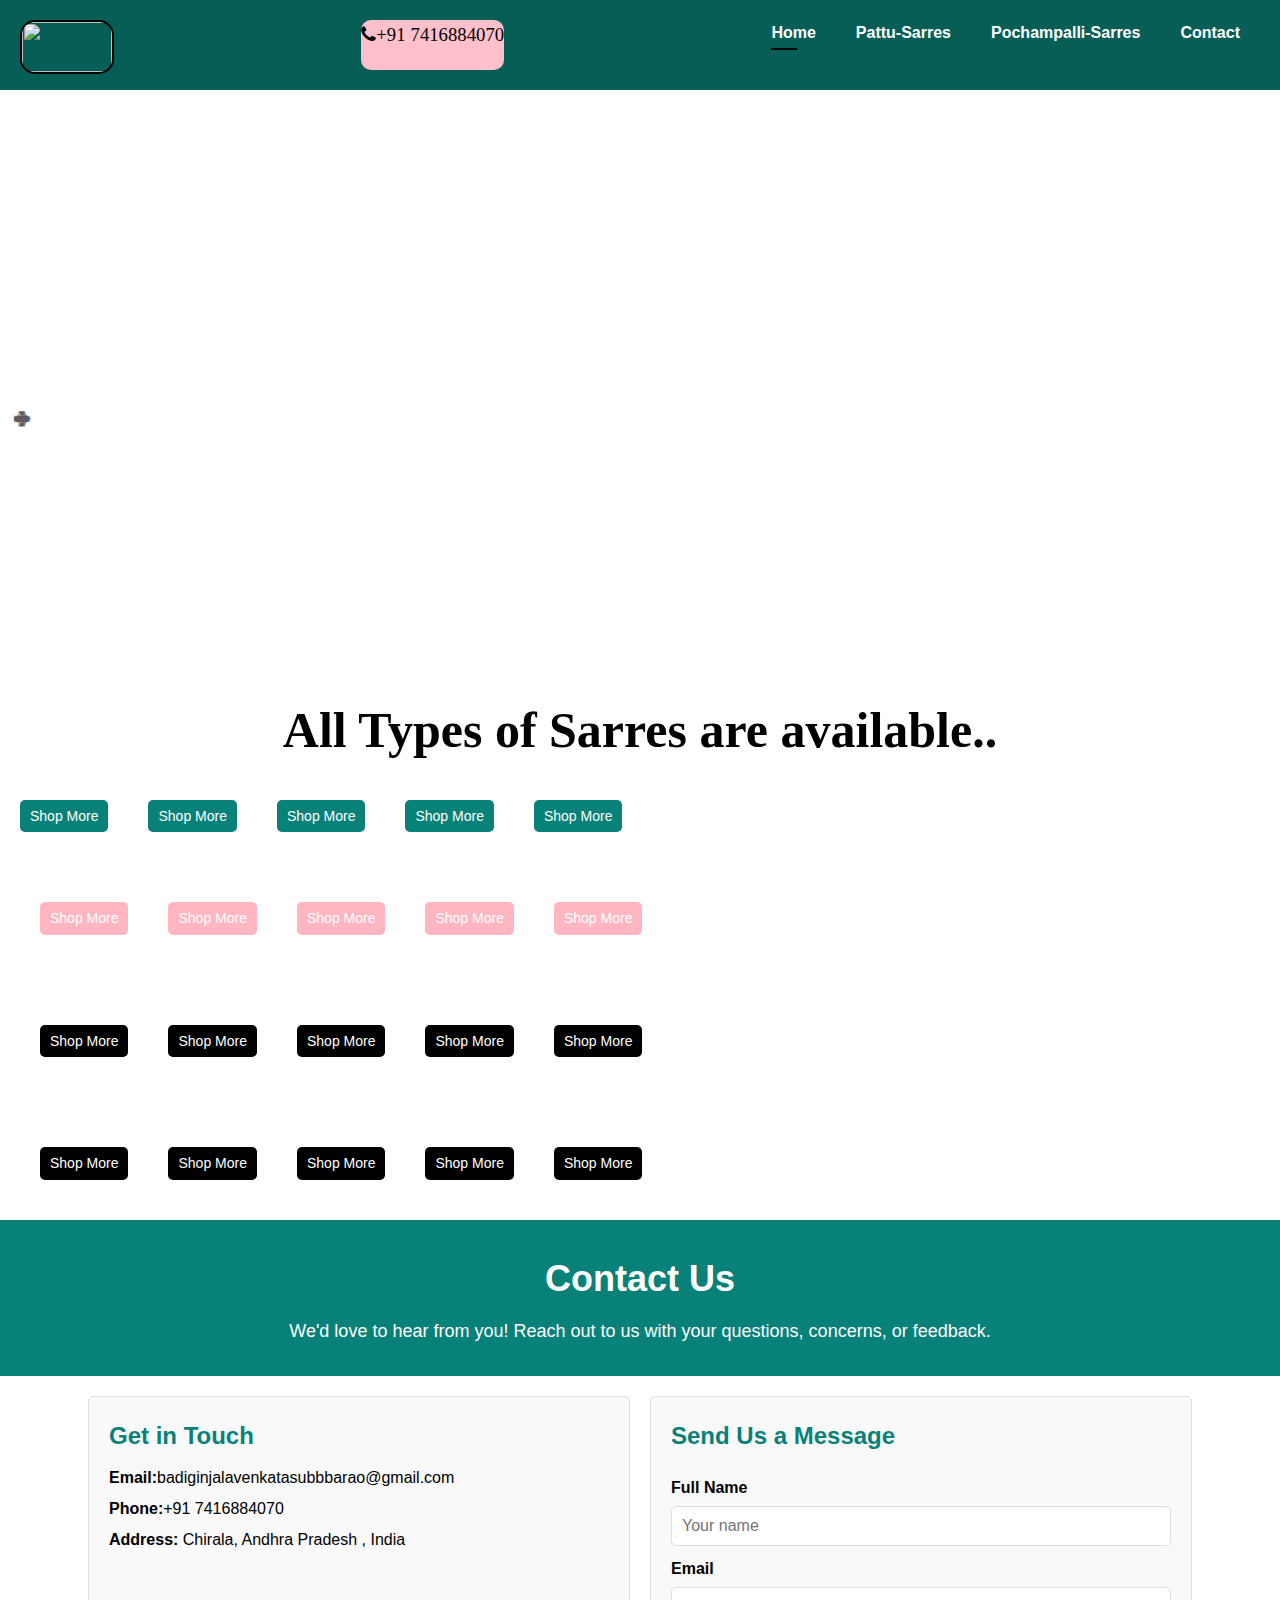
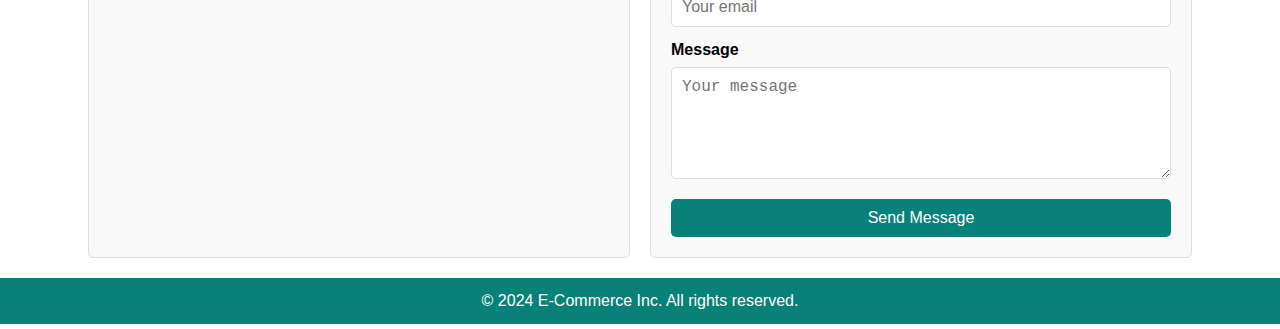
==== index.html @ 5fdb4734 "Add files via upload" ====
<!DOCTYPE html>
<html lang="en">
<head>
    <meta charset="UTF-8">
    <meta name="viewport" content="width=device-width, initial-scale=1.0">
    <link rel="stylesheet" href="https://cdnjs.cloudflare.com/ajax/libs/font-awesome/4.7.0/css/font-awesome.min.css">
    <link rel="stylesheet" href="app.css">
    <title>Naga Raju Sarres</title>
</head>
<body>
    <section id="header">
        <a href="/"> <img src="Img/logo1.webp" alt=""></a>
        <h3 style="margin: 20px; color: black; font-weight: 1000px; border-radius: 10px; background-color:pink;"><i class="fa fa-phone">+91 7416884070</i> </h3>
        <div>
          <ul id="navbar">
             <li><a class="active"  href="index.html">Home</a></li>
             <li><a href="pattu-sarees.html" >Pattu-Sarres</a></li>
             <!-- <li><a href="kupatam-sarees.html">Kupatam-Sarres</a></li> -->
             <li><a href="pochampali-sarees.html" >Pochampalli-Sarres</a></li>
             <li><a href="contact.html">Contact</a></li>
          </ul>
        </div>
     </section>

    <div class="header-slider">
        <a href="#" class="control_prev">&#129144</a>
        <a href="#" class="control_next">&#129146</a>
        <ul>
            <img src="Img/sarre1.jpg" alt="" class="header-img">
            <img src="Img/sarre3.jpg" alt="" class="header-img">
            <img src="Img/sarre4.jpg" alt="" class="header-img">
            <img src="Img/sarre5.jpg" alt="" class="header-img">
            <img src="Img/sarre2.jpg" alt="" class="header-img">
        </ul>
    </div>

  <h2 style="text-align: center; color: black; font-size: 50px; font-family: cursive;">All Types of Sarres are available..
  </h2>

<div id="im">
    <div class="box-row header-box">
    <div class="box-col">
        <h1></h1>
        <img src="Img/sarre6.jpg" alt="">
        <a href="pattu-sarees.html">Shop More</a>
    </div>
    </div>
    <div class="box-row header-box">
        <div class="box-col">
            <h1></h1>
            <img src="Img/sarre7.jpg" alt="">
            <a href="pattu-sarees.html">Shop More</a>
        </div>
    </div>

        <div class="box-row header-box">
    <div class="box-col">
        <h1></h1>
        <img src="Img/sarre8.jpg" alt="">
        <a href="pattu-sarees.html">Shop More</a>
    </div>
        </div>
    <div class="box-row header-box">
        <div class="box-col">
            <h1></h1>
            <img src="Img/sarre9.jpg" alt="">
            <a href="pochampali-sarees.html">Shop More</a>
        </div>
    </div>
    <div class="box-row header-box">
            <div class="box-col">
                <h1></h1>
                <img src="Img/sarre10.jpg" alt="">
                <a href="pochampali-sarees.html">Shop More</a>
            </div>
    </div>
</div>

<div class="min2">

<div class="box-row1 header-box1">
    <div class="box-col1">
        <h1></h1>
        <img src="Img/sarre12.jpg" alt="">
        <a href="/">Shop More</a>
    </div>
</div>

<div class="box-row1 header-box1">
    <div class="box-col1">
        <h1></h1>
        <img src="Img/sarre13.jpg" alt="">
        <a href="/">Shop More</a>
    </div>
</div>

<div class="box-row1 header-box1">
    <div class="box-col1">
        <h1></h1>
        <img src="Img/sarre14.jpg" alt="">
        <a href="/">Shop More</a>
    </div>
</div>

<div class="box-row1 header-box1">
    <div class="box-col1">
        <h1></h1>
        <img src="Img/sarre15.jpg" alt="">
        <a href="/">Shop More</a>
    </div>
</div>

<div class="box-row1 header-box1">
    <div class="box-col1">
        <h1></h1>
        <img src="Img/sarre16.jpg" alt="">
        <a href="/">Shop More</a>
    </div>
</div>

</div>



<div class="part3">

    <div class="box-row2 header-box2">
        <div class="box-col2">
            <h1></h1>
            <img src="Img/sarre19.jpg" alt="">
            <a href="/">Shop More</a>
        </div>
    </div>
    <div class="box-row2 header-box2">
        <div class="box-col2">
            <h1></h1>
            <img src="Img/sarre20.jpg" alt="">
            <a href="/">Shop More</a>
        </div>
    </div>
    <div class="box-row2 header-box2">
        <div class="box-col2">
            <h1></h1>
            <img src="Img/sarre21.jpg" alt="">
            <a href="/">Shop More</a>
        </div>
    </div>
    <div class="box-row2 header-box2">
        <div class="box-col2">
            <h1></h1>
            <img src="Img/sarre22.jpg" alt="">
            <a href="/">Shop More</a>
        </div>
    </div>
    <div class="box-row2 header-box2">
        <div class="box-col2">
            <h1></h1>
            <img src="Img/sarre23.jpg" alt="">
            <a href="/">Shop More</a>
        </div>
    </div>

</div>


<div class="part3">

    <div class="box-row2 header-box2">
        <div class="box-col2">
            <h1></h1>
            <img src="Img/sarre24.jpg" alt="">
            <a href="/">Shop More</a>
        </div>
    </div>
    <div class="box-row2 header-box2">
        <div class="box-col2">
            <h1></h1>
            <img src="Img/sarre25.jpg" alt="">
            <a href="/">Shop More</a>
        </div>
    </div>
    <div class="box-row2 header-box2">
        <div class="box-col2">
            <h1></h1>
            <img src="Img/sarre26.jpg" alt="">
            <a href="/">Shop More</a>
        </div>
    </div>
    <div class="box-row2 header-box2">
        <div class="box-col2">
            <h1></h1>
            <img src="Img/sarre27.jpg" alt="">
            <a href="/">Shop More</a>
        </div>
    </div>
    <div class="box-row2 header-box2">
        <div class="box-col2">
            <h1></h1>
            <img src="Img/sarre28.jpg" alt="">
            <a href="/">Shop More</a>
        </div>
    </div>

</div>


<section class="contact-header">
    <h1>Contact Us</h1>
    <p>We'd love to hear from you! Reach out to us with your questions, concerns, or feedback.</p>
</section>

<section class="contact-container">
    <!-- Contact Information -->
    <div class="contact-info">
        <h2>Get in Touch</h2>
        <p><strong>Email:</strong>badiginjalavenkatasubbbarao@gmail.com</p>
        <p><strong>Phone:</strong>+91 7416884070</p>
        <p><strong>Address:</strong> Chirala, Andhra Pradesh , India</p>
    </div>

    <!-- Contact Form -->
    <div class="contact-form">
        <h2>Send Us a Message</h2>
        <form action="submit-form.php" method="POST">
            <label for="name">Full Name</label>
            <input type="text" id="name" name="name" placeholder="Your name" required>

            <label for="email">Email</label>
            <input type="email" id="email" name="email" placeholder="Your email" required>

            <label for="message">Message</label>
            <textarea id="message" name="message" rows="5" placeholder="Your message" required></textarea>

            <button type="submit">Send Message</button>
        </form>
    </div>
</section>

<footer class="contact-footer">
    <p>© 2024 E-Commerce Inc. All rights reserved.</p>
</footer>
      
      <script src="app.js"> </script>




    

</body>
</html>
---- app.css ----
*{
    margin: 0;
    padding: 0;
}

#header{
  width: 100%;
  height: 90px;
  background-color: #065e56;
  text-align: center;
  display: flex;
  justify-content: space-between;
  position: sticky;
  z-index: 999;
  top: 0;
  left: 0;
}

#header img{
    width: 90px;
    height: 50px;
    border: 2px solid black;
    border-radius: 15px;
    margin: 20px;
}
#navbar{
    display: flex;
    align-items: center;
    justify-content: center;
    margin: 20px;
}
#navbar li{
    list-style: none;
    padding: 0 20px;
    position: relative;
}
#navbar li a{
    text-decoration: none;
    font-size: 16px;
    font-weight: 600;
    color:white;
}
#navbar li a:hover{
    color: pink;
}
#navbar li a:hover,
#navbar li a::after{
    color: pink;
}

#navbar li a.active::after,
#navbar li a:hover::after{
    content: "";
    width: 30%;
    height: 2px;
    background-color: black;
    position: absolute;
    bottom:-4px ;
    left: 20px;
}

.header-slider ul{
    display: flex;
    overflow-y:hidden ;
}
 
.header-img{
    max-width: 100%;
    height: 600px;
    mask-image: linear-gradient(to bottom, #000000 90%, transparent 100%);
}
.header-slider a{
    position: absolute;
    top: 40%;
    z-index: 1;
    padding: 5vh 1vw;
    background:#ffffff4f;
    color: #0000007b;
    text-decoration: none;
    font-weight: 600;
    font-size: 18px;
    cursor:pointer;
}

.header-box {
    display: flex; 
    flex-wrap: wrap; 
    justify-content: center;
    align-items: flex-start; 
    gap: 20px; 
    padding: 20px;  
}

.box-col {
    text-align: center;
    max-width: 1500px;
}

.box-col img {
    display: flex;
    height: auto;
    width: 100%;
    border-radius: 5px; 
    box-shadow: 0 4px 6px rgba(0, 0, 0, 0.1); 
}

.box-col a {
    display: inline-block; 
    margin-top: 10px; 
    text-decoration: none;
    color:white; 
    font-size: 14px; 
    background-color: #088178; 
    padding: 5px 10px; 
    border-radius: 5px; 
    transition: background-color 0.3s;
}

.box-col a:hover {
    background-color: #ddd;
}
#im{
    display: flex;
}






.min2 {
    padding: 20px; 
    display: flex;
}
.header-box1 {
    display: flex; 
    flex-wrap: wrap; 
    justify-content: center;
    align-items: flex-start; 
    gap: 20px; 
    padding: 20px;  
}

.box-col1 {
    text-align: center;
    max-width: 1500px;
}

.box-col1 img {
    display: flex;
    height: auto;
    width: 100%;
    border-radius: 5px; 
    box-shadow: 0 4px 6px rgba(0, 0, 0, 0.1); 
}

.box-col1 a {
    display: inline-block; 
    margin-top: 10px; 
    text-decoration: none;
    color:white; 
    font-size: 14px; 
    background-color: lightpink; 
    padding: 5px 10px; 
    border-radius: 5px; 
    transition: background-color 0.3s;
}

.box-col1 a:hover {
    background-color: #ddd;
}







.part3 {
    padding: 20px; 
    display: flex;
}
.header-box2 {
    display: flex; 
    flex-wrap: wrap; 
    justify-content: center;
    align-items: flex-start; 
    gap: 20px; 
    padding: 20px;  
}

.box-col2 {
    text-align: center;
    max-width: 1500px;
}

.box-col2 img {
    display: flex;
    height: auto;
    width: 100%;
    border-radius: 5px; 
    box-shadow: 0 4px 6px rgba(0, 0, 0, 0.1); 
}

.box-col2 a {
    display: inline-block; 
    margin-top: 10px; 
    text-decoration: none;
    color: white; 
    font-size: 14px; 
    background-color:black;
    padding: 5px 10px; 
    border-radius: 5px; 
    transition: background-color 0.3s;
}

.box-col2 a:hover {
    background-color: #ddd;
}










.content{
    width: 100%;
    height: 90px;
    background-color:rgb(0, 0, 0);
    text-align: center;
    display: flex;
    color: white;
    justify-content: space-between;
}
.content h1{
    margin: 30px;
}
.content p{
    display: flex;
    margin: 30px;
}







@media screen and (max-width: 768px) {
    .box-col img, .box-col1 img, .box-col2 img {
        width: auto; /* Maintain natural width */
        height: auto; /* Maintain natural height */
        max-width: 100%; /* Ensure images do not overflow container */
    }

    .box-col, .box-col1, .box-col2 {
        width: 90%; /* Ensure containers don't shrink */
        max-width: none; /* Allow larger sizes */
    }

    .header-box, .header-box1, .header-box2 {
        padding: 10px;
        justify-content: center; /* Center-align images */
    }
}

/* Small Devices (max-width: 480px) */
@media screen and (max-width: 480px) {
    .box-col img, .box-col1 img, .box-col2 img {
        width: auto; /* Maintain original width */
        height: auto; /* Maintain original height */
        max-width: 100%; /* Avoid container overflow */
    }

    .box-col, .box-col1, .box-col2 {
        width: 95%; /* Fill most of the screen while centering */
    }

    .header-box, .header-box1, .header-box2 {
        padding: 5px; /* Reduce padding for small screens */
    }
}


@media screen and (max-width: 1024px) {
    .box-col img, .box-col1 img, .box-col2 img {
        max-width: 100%; 
        height: auto; 
    }

    .box-col, .box-col1, .box-col2 {
        width: 48%; /* Two-column layout */
    }

    .header-box, .header-box1, .header-box2 {
        justify-content: space-around; /* Spread images evenly */
    }
}



















/* Global Styles */
body {
    font-family: Arial, sans-serif;
    margin: 0;
    padding: 0;
    line-height: 1.6;
}

/* Header Section */
.contact-header {
    background-color: #088178;
    color: white;
    text-align: center;
    padding: 30px 20px;
}

.contact-header h1 {
    margin: 0;
    font-size: 36px;
}

.contact-header p {
    margin: 10px 0 0;
    font-size: 18px;
}

/* Contact Section */
.contact-container {
    display: flex;
    flex-wrap: wrap;
    gap: 20px;
    padding: 20px;
    justify-content: center;
}

.contact-info,
.contact-form {
    flex: 1;
    min-width: 300px;
    max-width: 500px;
    padding: 20px;
    border: 1px solid #ddd;
    border-radius: 5px;
    background-color: #f9f9f9;
}

/* Contact Info */
.contact-info h2 {
    color: #088178;
    margin-bottom: 10px;
}

.contact-info p {
    margin: 5px 0;
}

/* Contact Form */
.contact-form h2 {
    color: #088178;
    margin-bottom: 10px;
}

.contact-form form {
    display: flex;
    flex-direction: column;
}

.contact-form label {
    margin: 10px 0 5px;
    font-weight: bold;
}

.contact-form input,
.contact-form textarea {
    padding: 10px;
    border: 1px solid #ddd;
    border-radius: 5px;
    font-size: 16px;
}

.contact-form button {
    margin-top: 20px;
    padding: 10px 20px;
    border: none;
    border-radius: 5px;
    background-color: #088178;
    color: white;
    font-size: 16px;
    cursor: pointer;
    transition: background-color 0.3s ease;
}

.contact-form button:hover {
    background-color: #065e56;
}

/* Footer */
.contact-footer {
    text-align: center;
    padding: 10px 0;
    background-color: #088178;
    color: white;
}
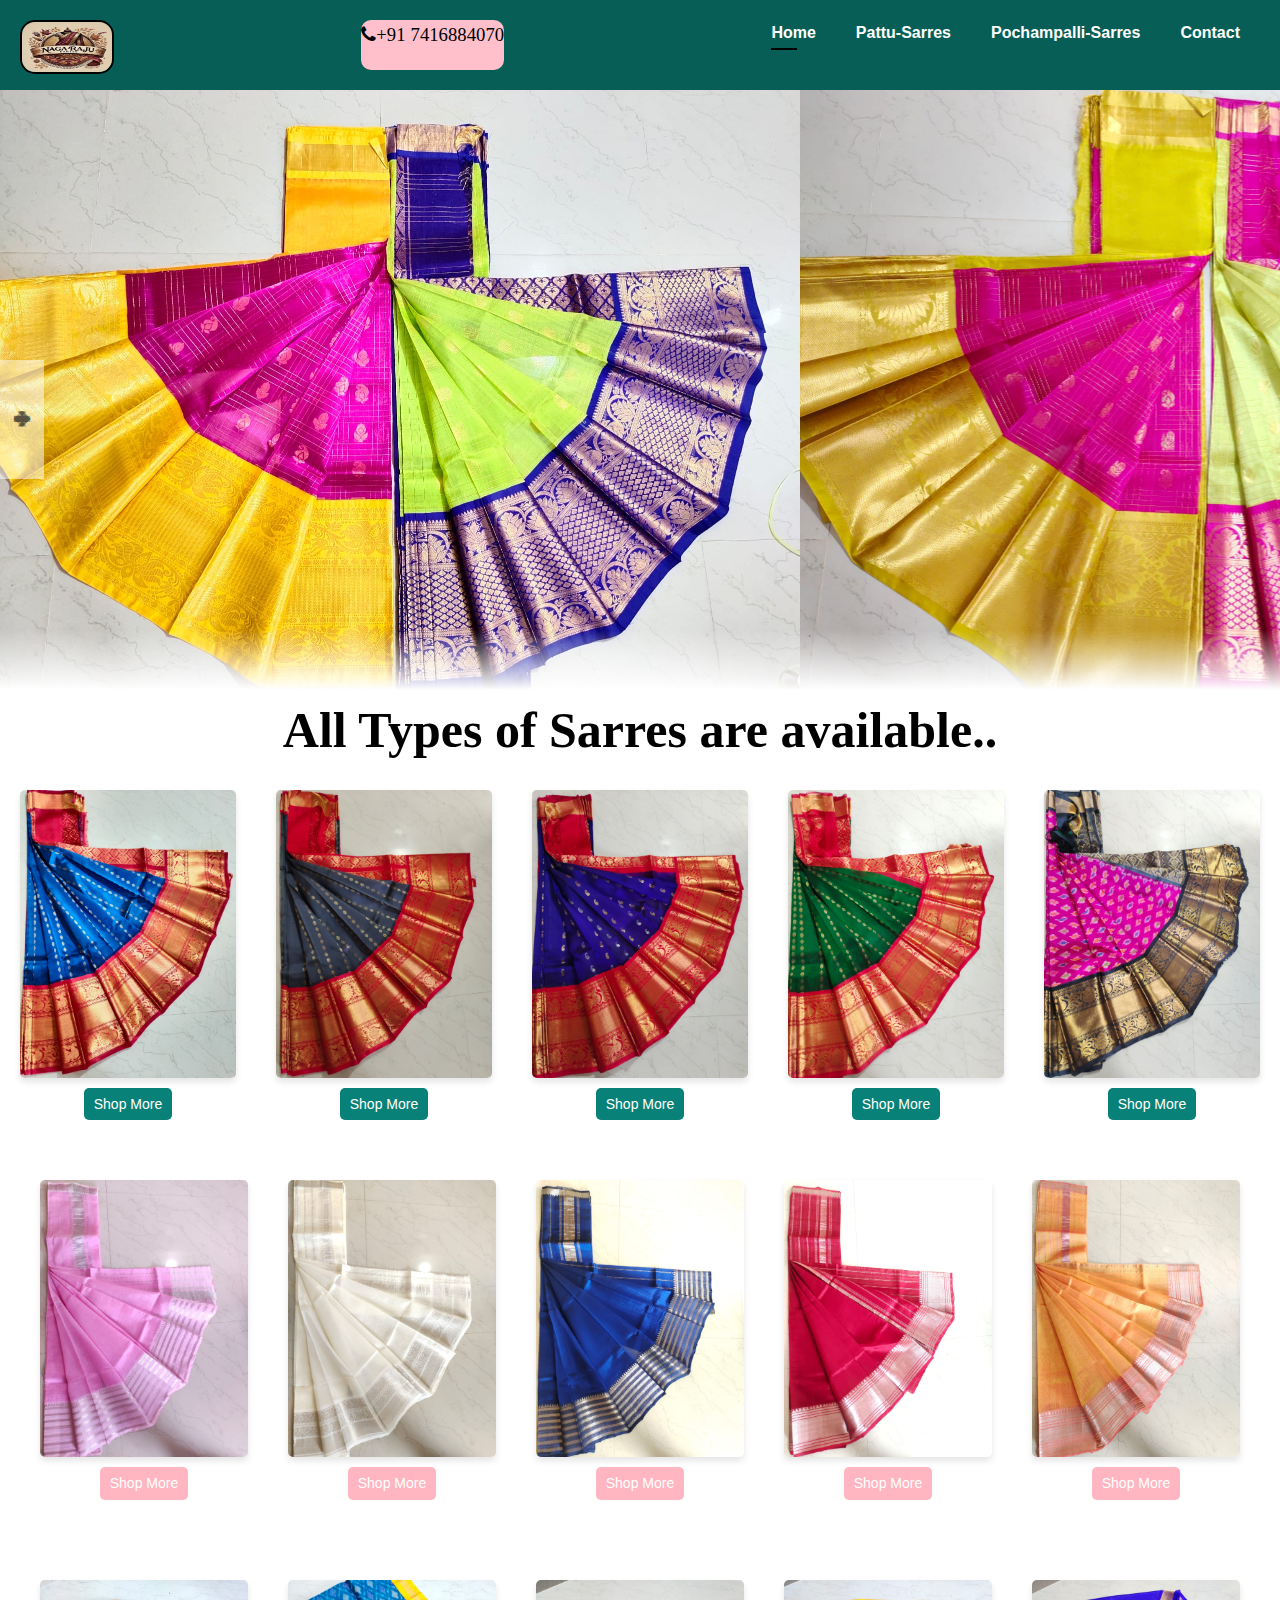
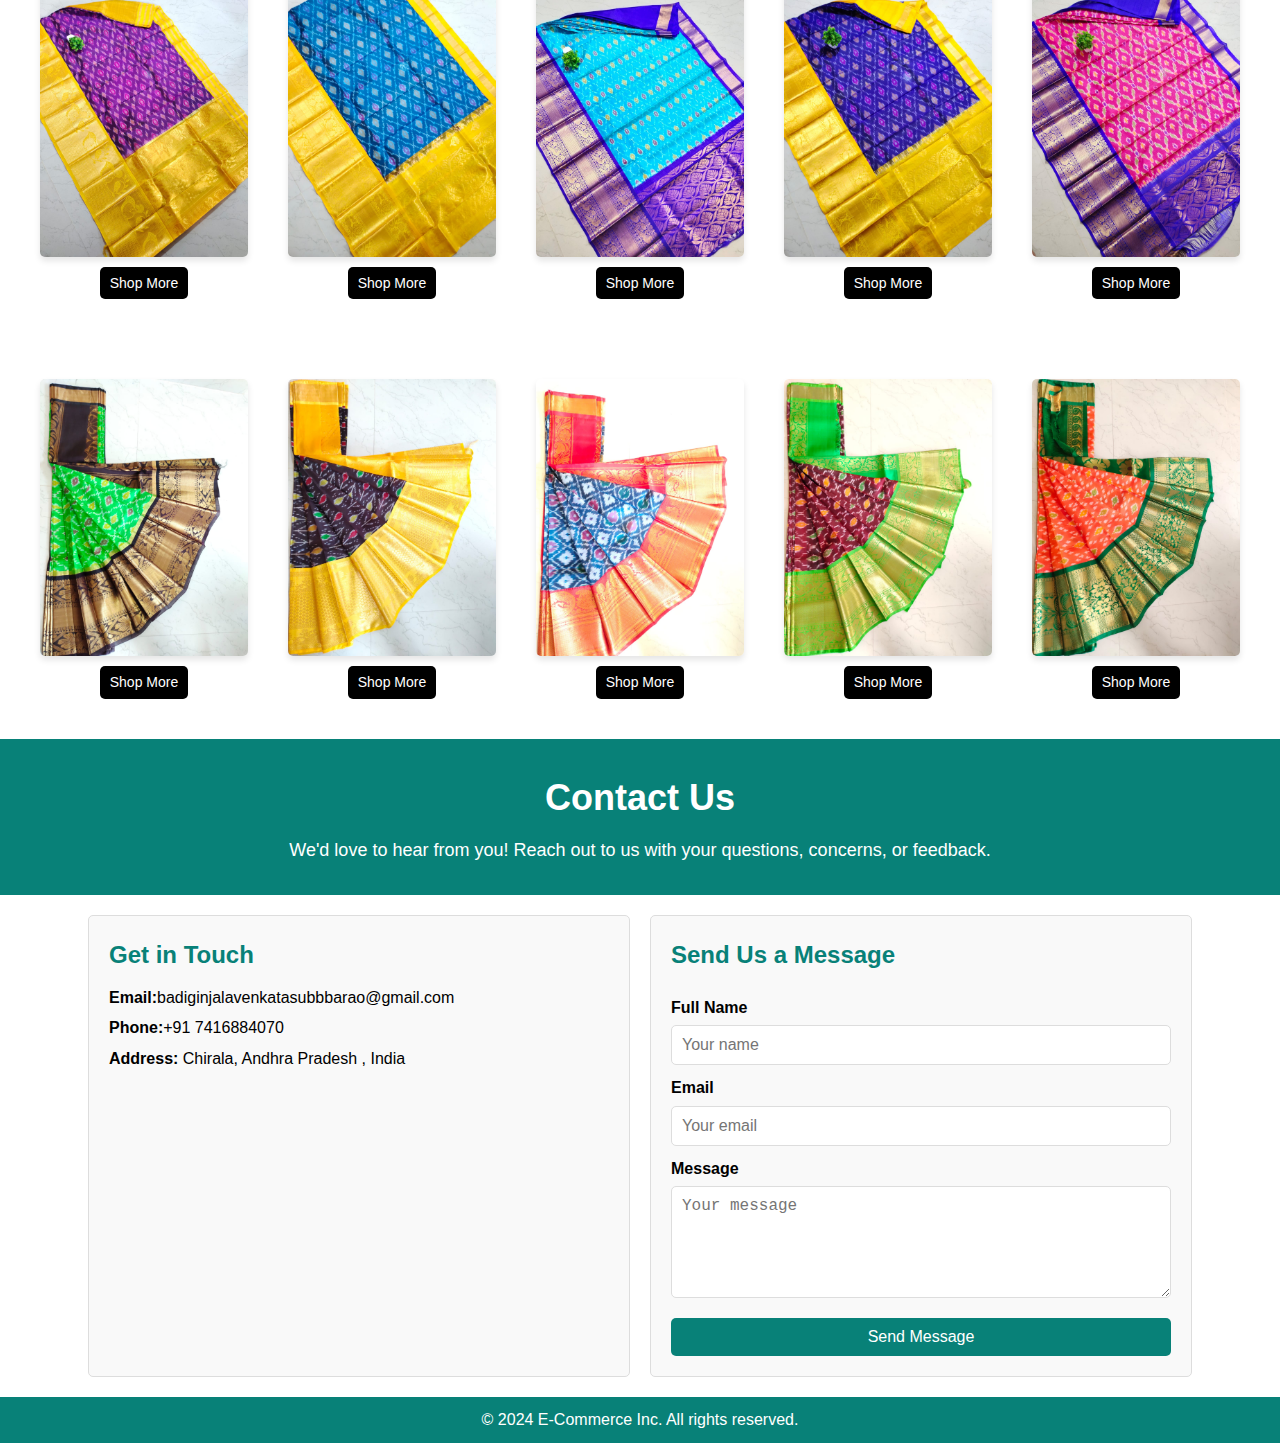
==== commit fc7c8101: "Update index.html" ====
--- a/index.html
+++ b/index.html
@@ -82,7 +82,7 @@
     <div class="box-col1">
         <h1></h1>
         <img src="Img/sarre12.jpg" alt="">
-        <a href="/">Shop More</a>
+        <a href="index.html">Shop More</a>
     </div>
 </div>
 
@@ -90,7 +90,7 @@
     <div class="box-col1">
         <h1></h1>
         <img src="Img/sarre13.jpg" alt="">
-        <a href="/">Shop More</a>
+        <a href="index.html">Shop More</a>
     </div>
 </div>
 
@@ -98,7 +98,7 @@
     <div class="box-col1">
         <h1></h1>
         <img src="Img/sarre14.jpg" alt="">
-        <a href="/">Shop More</a>
+        <a href="index.html">Shop More</a>
     </div>
 </div>
 
@@ -106,7 +106,7 @@
     <div class="box-col1">
         <h1></h1>
         <img src="Img/sarre15.jpg" alt="">
-        <a href="/">Shop More</a>
+        <a href="index.html">Shop More</a>
     </div>
 </div>
 
@@ -114,7 +114,7 @@
     <div class="box-col1">
         <h1></h1>
         <img src="Img/sarre16.jpg" alt="">
-        <a href="/">Shop More</a>
+        <a href="index.html">Shop More</a>
     </div>
 </div>
 
@@ -128,35 +128,35 @@
         <div class="box-col2">
             <h1></h1>
             <img src="Img/sarre19.jpg" alt="">
-            <a href="/">Shop More</a>
+            <a href="index.html">Shop More</a>
         </div>
     </div>
     <div class="box-row2 header-box2">
         <div class="box-col2">
             <h1></h1>
             <img src="Img/sarre20.jpg" alt="">
-            <a href="/">Shop More</a>
+            <a href="pattu-sarees.html">Shop More</a>
         </div>
     </div>
     <div class="box-row2 header-box2">
         <div class="box-col2">
             <h1></h1>
             <img src="Img/sarre21.jpg" alt="">
-            <a href="/">Shop More</a>
+            <a href="pochampali-sarees.html">Shop More</a>
         </div>
     </div>
     <div class="box-row2 header-box2">
         <div class="box-col2">
             <h1></h1>
             <img src="Img/sarre22.jpg" alt="">
-            <a href="/">Shop More</a>
+            <a href="index.html">Shop More</a>
         </div>
     </div>
     <div class="box-row2 header-box2">
         <div class="box-col2">
             <h1></h1>
             <img src="Img/sarre23.jpg" alt="">
-            <a href="/">Shop More</a>
+            <a href="index.html">Shop More</a>
         </div>
     </div>
 
@@ -169,35 +169,35 @@
         <div class="box-col2">
             <h1></h1>
             <img src="Img/sarre24.jpg" alt="">
-            <a href="/">Shop More</a>
+            <a href="pochampali-sarees.html">Shop More</a>
         </div>
     </div>
     <div class="box-row2 header-box2">
         <div class="box-col2">
             <h1></h1>
             <img src="Img/sarre25.jpg" alt="">
-            <a href="/">Shop More</a>
+            <a href="pochampali-sarees.html">Shop More</a>
         </div>
     </div>
     <div class="box-row2 header-box2">
         <div class="box-col2">
             <h1></h1>
             <img src="Img/sarre26.jpg" alt="">
-            <a href="/">Shop More</a>
+            <a href="index.html">Shop More</a>
         </div>
     </div>
     <div class="box-row2 header-box2">
         <div class="box-col2">
             <h1></h1>
             <img src="Img/sarre27.jpg" alt="">
-            <a href="/">Shop More</a>
+            <a href="index.html">Shop More</a>
         </div>
     </div>
     <div class="box-row2 header-box2">
         <div class="box-col2">
             <h1></h1>
             <img src="Img/sarre28.jpg" alt="">
-            <a href="/">Shop More</a>
+            <a href="pochampali-sarees.html">Shop More</a>
         </div>
     </div>
 
@@ -248,4 +248,4 @@
     
 
 </body>
-</html>+</html>
--- a/app.css
+++ b/app.css
@@ -1,425 +1,425 @@
-*{
-    margin: 0;
-    padding: 0;
-}
-
-#header{
-  width: 100%;
-  height: 90px;
-  background-color: #065e56;
-  text-align: center;
-  display: flex;
-  justify-content: space-between;
-  position: sticky;
-  z-index: 999;
-  top: 0;
-  left: 0;
-}
-
-#header img{
-    width: 90px;
-    height: 50px;
-    border: 2px solid black;
-    border-radius: 15px;
-    margin: 20px;
-}
-#navbar{
-    display: flex;
-    align-items: center;
-    justify-content: center;
-    margin: 20px;
-}
-#navbar li{
-    list-style: none;
-    padding: 0 20px;
-    position: relative;
-}
-#navbar li a{
-    text-decoration: none;
-    font-size: 16px;
-    font-weight: 600;
-    color:white;
-}
-#navbar li a:hover{
-    color: pink;
-}
-#navbar li a:hover,
-#navbar li a::after{
-    color: pink;
-}
-
-#navbar li a.active::after,
-#navbar li a:hover::after{
-    content: "";
-    width: 30%;
-    height: 2px;
-    background-color: black;
-    position: absolute;
-    bottom:-4px ;
-    left: 20px;
-}
-
-.header-slider ul{
-    display: flex;
-    overflow-y:hidden ;
-}
- 
-.header-img{
-    max-width: 100%;
-    height: 600px;
-    mask-image: linear-gradient(to bottom, #000000 90%, transparent 100%);
-}
-.header-slider a{
-    position: absolute;
-    top: 40%;
-    z-index: 1;
-    padding: 5vh 1vw;
-    background:#ffffff4f;
-    color: #0000007b;
-    text-decoration: none;
-    font-weight: 600;
-    font-size: 18px;
-    cursor:pointer;
-}
-
-.header-box {
-    display: flex; 
-    flex-wrap: wrap; 
-    justify-content: center;
-    align-items: flex-start; 
-    gap: 20px; 
-    padding: 20px;  
-}
-
-.box-col {
-    text-align: center;
-    max-width: 1500px;
-}
-
-.box-col img {
-    display: flex;
-    height: auto;
-    width: 100%;
-    border-radius: 5px; 
-    box-shadow: 0 4px 6px rgba(0, 0, 0, 0.1); 
-}
-
-.box-col a {
-    display: inline-block; 
-    margin-top: 10px; 
-    text-decoration: none;
-    color:white; 
-    font-size: 14px; 
-    background-color: #088178; 
-    padding: 5px 10px; 
-    border-radius: 5px; 
-    transition: background-color 0.3s;
-}
-
-.box-col a:hover {
-    background-color: #ddd;
-}
-#im{
-    display: flex;
-}
-
-
-
-
-
-
-.min2 {
-    padding: 20px; 
-    display: flex;
-}
-.header-box1 {
-    display: flex; 
-    flex-wrap: wrap; 
-    justify-content: center;
-    align-items: flex-start; 
-    gap: 20px; 
-    padding: 20px;  
-}
-
-.box-col1 {
-    text-align: center;
-    max-width: 1500px;
-}
-
-.box-col1 img {
-    display: flex;
-    height: auto;
-    width: 100%;
-    border-radius: 5px; 
-    box-shadow: 0 4px 6px rgba(0, 0, 0, 0.1); 
-}
-
-.box-col1 a {
-    display: inline-block; 
-    margin-top: 10px; 
-    text-decoration: none;
-    color:white; 
-    font-size: 14px; 
-    background-color: lightpink; 
-    padding: 5px 10px; 
-    border-radius: 5px; 
-    transition: background-color 0.3s;
-}
-
-.box-col1 a:hover {
-    background-color: #ddd;
-}
-
-
-
-
-
-
-
-.part3 {
-    padding: 20px; 
-    display: flex;
-}
-.header-box2 {
-    display: flex; 
-    flex-wrap: wrap; 
-    justify-content: center;
-    align-items: flex-start; 
-    gap: 20px; 
-    padding: 20px;  
-}
-
-.box-col2 {
-    text-align: center;
-    max-width: 1500px;
-}
-
-.box-col2 img {
-    display: flex;
-    height: auto;
-    width: 100%;
-    border-radius: 5px; 
-    box-shadow: 0 4px 6px rgba(0, 0, 0, 0.1); 
-}
-
-.box-col2 a {
-    display: inline-block; 
-    margin-top: 10px; 
-    text-decoration: none;
-    color: white; 
-    font-size: 14px; 
-    background-color:black;
-    padding: 5px 10px; 
-    border-radius: 5px; 
-    transition: background-color 0.3s;
-}
-
-.box-col2 a:hover {
-    background-color: #ddd;
-}
-
-
-
-
-
-
-
-
-
-
-.content{
-    width: 100%;
-    height: 90px;
-    background-color:rgb(0, 0, 0);
-    text-align: center;
-    display: flex;
-    color: white;
-    justify-content: space-between;
-}
-.content h1{
-    margin: 30px;
-}
-.content p{
-    display: flex;
-    margin: 30px;
-}
-
-
-
-
-
-
-
-@media screen and (max-width: 768px) {
-    .box-col img, .box-col1 img, .box-col2 img {
-        width: auto; /* Maintain natural width */
-        height: auto; /* Maintain natural height */
-        max-width: 100%; /* Ensure images do not overflow container */
-    }
-
-    .box-col, .box-col1, .box-col2 {
-        width: 90%; /* Ensure containers don't shrink */
-        max-width: none; /* Allow larger sizes */
-    }
-
-    .header-box, .header-box1, .header-box2 {
-        padding: 10px;
-        justify-content: center; /* Center-align images */
-    }
-}
-
-/* Small Devices (max-width: 480px) */
-@media screen and (max-width: 480px) {
-    .box-col img, .box-col1 img, .box-col2 img {
-        width: auto; /* Maintain original width */
-        height: auto; /* Maintain original height */
-        max-width: 100%; /* Avoid container overflow */
-    }
-
-    .box-col, .box-col1, .box-col2 {
-        width: 95%; /* Fill most of the screen while centering */
-    }
-
-    .header-box, .header-box1, .header-box2 {
-        padding: 5px; /* Reduce padding for small screens */
-    }
-}
-
-
-@media screen and (max-width: 1024px) {
-    .box-col img, .box-col1 img, .box-col2 img {
-        max-width: 100%; 
-        height: auto; 
-    }
-
-    .box-col, .box-col1, .box-col2 {
-        width: 48%; /* Two-column layout */
-    }
-
-    .header-box, .header-box1, .header-box2 {
-        justify-content: space-around; /* Spread images evenly */
-    }
-}
-
-
-
-
-
-
-
-
-
-
-
-
-
-
-
-
-
-
-
-/* Global Styles */
-body {
-    font-family: Arial, sans-serif;
-    margin: 0;
-    padding: 0;
-    line-height: 1.6;
-}
-
-/* Header Section */
-.contact-header {
-    background-color: #088178;
-    color: white;
-    text-align: center;
-    padding: 30px 20px;
-}
-
-.contact-header h1 {
-    margin: 0;
-    font-size: 36px;
-}
-
-.contact-header p {
-    margin: 10px 0 0;
-    font-size: 18px;
-}
-
-/* Contact Section */
-.contact-container {
-    display: flex;
-    flex-wrap: wrap;
-    gap: 20px;
-    padding: 20px;
-    justify-content: center;
-}
-
-.contact-info,
-.contact-form {
-    flex: 1;
-    min-width: 300px;
-    max-width: 500px;
-    padding: 20px;
-    border: 1px solid #ddd;
-    border-radius: 5px;
-    background-color: #f9f9f9;
-}
-
-/* Contact Info */
-.contact-info h2 {
-    color: #088178;
-    margin-bottom: 10px;
-}
-
-.contact-info p {
-    margin: 5px 0;
-}
-
-/* Contact Form */
-.contact-form h2 {
-    color: #088178;
-    margin-bottom: 10px;
-}
-
-.contact-form form {
-    display: flex;
-    flex-direction: column;
-}
-
-.contact-form label {
-    margin: 10px 0 5px;
-    font-weight: bold;
-}
-
-.contact-form input,
-.contact-form textarea {
-    padding: 10px;
-    border: 1px solid #ddd;
-    border-radius: 5px;
-    font-size: 16px;
-}
-
-.contact-form button {
-    margin-top: 20px;
-    padding: 10px 20px;
-    border: none;
-    border-radius: 5px;
-    background-color: #088178;
-    color: white;
-    font-size: 16px;
-    cursor: pointer;
-    transition: background-color 0.3s ease;
-}
-
-.contact-form button:hover {
-    background-color: #065e56;
-}
-
-/* Footer */
-.contact-footer {
-    text-align: center;
-    padding: 10px 0;
-    background-color: #088178;
-    color: white;
-}
-
+*{
+    margin: 0;
+    padding: 0;
+}
+
+#header{
+  width: 100%;
+  height: 90px;
+  background-color: #065e56;
+  text-align: center;
+  display: flex;
+  justify-content: space-between;
+  position: sticky;
+  z-index: 999;
+  top: 0;
+  left: 0;
+}
+
+#header img{
+    width: 90px;
+    height: 50px;
+    border: 2px solid black;
+    border-radius: 15px;
+    margin: 20px;
+}
+#navbar{
+    display: flex;
+    align-items: center;
+    justify-content: center;
+    margin: 20px;
+}
+#navbar li{
+    list-style: none;
+    padding: 0 20px;
+    position: relative;
+}
+#navbar li a{
+    text-decoration: none;
+    font-size: 16px;
+    font-weight: 600;
+    color:white;
+}
+#navbar li a:hover{
+    color: pink;
+}
+#navbar li a:hover,
+#navbar li a::after{
+    color: pink;
+}
+
+#navbar li a.active::after,
+#navbar li a:hover::after{
+    content: "";
+    width: 30%;
+    height: 2px;
+    background-color: black;
+    position: absolute;
+    bottom:-4px ;
+    left: 20px;
+}
+
+.header-slider ul{
+    display: flex;
+    overflow-y:hidden ;
+}
+ 
+.header-img{
+    max-width: 100%;
+    height: 600px;
+    mask-image: linear-gradient(to bottom, #000000 90%, transparent 100%);
+}
+.header-slider a{
+    position: absolute;
+    top: 40%;
+    z-index: 1;
+    padding: 5vh 1vw;
+    background:#ffffff4f;
+    color: #0000007b;
+    text-decoration: none;
+    font-weight: 600;
+    font-size: 18px;
+    cursor:pointer;
+}
+
+.header-box {
+    display: flex; 
+    flex-wrap: wrap; 
+    justify-content: center;
+    align-items: flex-start; 
+    gap: 20px; 
+    padding: 20px;  
+}
+
+.box-col {
+    text-align: center;
+    max-width: 1500px;
+}
+
+.box-col img {
+    display: flex;
+    height: auto;
+    width: 100%;
+    border-radius: 5px; 
+    box-shadow: 0 4px 6px rgba(0, 0, 0, 0.1); 
+}
+
+.box-col a {
+    display: inline-block; 
+    margin-top: 10px; 
+    text-decoration: none;
+    color:white; 
+    font-size: 14px; 
+    background-color: #088178; 
+    padding: 5px 10px; 
+    border-radius: 5px; 
+    transition: background-color 0.3s;
+}
+
+.box-col a:hover {
+    background-color: #ddd;
+}
+#im{
+    display: flex;
+}
+
+
+
+
+
+
+.min2 {
+    padding: 20px; 
+    display: flex;
+}
+.header-box1 {
+    display: flex; 
+    flex-wrap: wrap; 
+    justify-content: center;
+    align-items: flex-start; 
+    gap: 20px; 
+    padding: 20px;  
+}
+
+.box-col1 {
+    text-align: center;
+    max-width: 1500px;
+}
+
+.box-col1 img {
+    display: flex;
+    height: auto;
+    width: 100%;
+    border-radius: 5px; 
+    box-shadow: 0 4px 6px rgba(0, 0, 0, 0.1); 
+}
+
+.box-col1 a {
+    display: inline-block; 
+    margin-top: 10px; 
+    text-decoration: none;
+    color:white; 
+    font-size: 14px; 
+    background-color: lightpink; 
+    padding: 5px 10px; 
+    border-radius: 5px; 
+    transition: background-color 0.3s;
+}
+
+.box-col1 a:hover {
+    background-color: #ddd;
+}
+
+
+
+
+
+
+
+.part3 {
+    padding: 20px; 
+    display: flex;
+}
+.header-box2 {
+    display: flex; 
+    flex-wrap: wrap; 
+    justify-content: center;
+    align-items: flex-start; 
+    gap: 20px; 
+    padding: 20px;  
+}
+
+.box-col2 {
+    text-align: center;
+    max-width: 1500px;
+}
+
+.box-col2 img {
+    display: flex;
+    height: auto;
+    width: 100%;
+    border-radius: 5px; 
+    box-shadow: 0 4px 6px rgba(0, 0, 0, 0.1); 
+}
+
+.box-col2 a {
+    display: inline-block; 
+    margin-top: 10px; 
+    text-decoration: none;
+    color: white; 
+    font-size: 14px; 
+    background-color:black;
+    padding: 5px 10px; 
+    border-radius: 5px; 
+    transition: background-color 0.3s;
+}
+
+.box-col2 a:hover {
+    background-color: #ddd;
+}
+
+
+
+
+
+
+
+
+
+
+.content{
+    width: 100%;
+    height: 90px;
+    background-color:rgb(0, 0, 0);
+    text-align: center;
+    display: flex;
+    color: white;
+    justify-content: space-between;
+}
+.content h1{
+    margin: 30px;
+}
+.content p{
+    display: flex;
+    margin: 30px;
+}
+
+
+
+
+
+
+
+@media screen and (max-width: 768px) {
+    .box-col img, .box-col1 img, .box-col2 img {
+        width: auto; /* Maintain natural width */
+        height: auto; /* Maintain natural height */
+        max-width: 100%; /* Ensure images do not overflow container */
+    }
+
+    .box-col, .box-col1, .box-col2 {
+        width: 90%; /* Ensure containers don't shrink */
+        max-width: none; /* Allow larger sizes */
+    }
+
+    .header-box, .header-box1, .header-box2 {
+        padding: 10px;
+        justify-content: center; /* Center-align images */
+    }
+}
+
+/* Small Devices (max-width: 480px) */
+@media screen and (max-width: 480px) {
+    .box-col img, .box-col1 img, .box-col2 img {
+        width: auto; /* Maintain original width */
+        height: auto; /* Maintain original height */
+        max-width: 100%; /* Avoid container overflow */
+    }
+
+    .box-col, .box-col1, .box-col2 {
+        width: 95%; /* Fill most of the screen while centering */
+    }
+
+    .header-box, .header-box1, .header-box2 {
+        padding: 5px; /* Reduce padding for small screens */
+    }
+}
+
+
+@media screen and (max-width: 1024px) {
+    .box-col img, .box-col1 img, .box-col2 img {
+        max-width: 100%; 
+        height: auto; 
+    }
+
+    .box-col, .box-col1, .box-col2 {
+        width: 48%; /* Two-column layout */
+    }
+
+    .header-box, .header-box1, .header-box2 {
+        justify-content: space-around; /* Spread images evenly */
+    }
+}
+
+
+
+
+
+
+
+
+
+
+
+
+
+
+
+
+
+
+
+/* Global Styles */
+body {
+    font-family: Arial, sans-serif;
+    margin: 0;
+    padding: 0;
+    line-height: 1.6;
+}
+
+/* Header Section */
+.contact-header {
+    background-color: #088178;
+    color: white;
+    text-align: center;
+    padding: 30px 20px;
+}
+
+.contact-header h1 {
+    margin: 0;
+    font-size: 36px;
+}
+
+.contact-header p {
+    margin: 10px 0 0;
+    font-size: 18px;
+}
+
+/* Contact Section */
+.contact-container {
+    display: flex;
+    flex-wrap: wrap;
+    gap: 20px;
+    padding: 20px;
+    justify-content: center;
+}
+
+.contact-info,
+.contact-form {
+    flex: 1;
+    min-width: 300px;
+    max-width: 500px;
+    padding: 20px;
+    border: 1px solid #ddd;
+    border-radius: 5px;
+    background-color: #f9f9f9;
+}
+
+/* Contact Info */
+.contact-info h2 {
+    color: #088178;
+    margin-bottom: 10px;
+}
+
+.contact-info p {
+    margin: 5px 0;
+}
+
+/* Contact Form */
+.contact-form h2 {
+    color: #088178;
+    margin-bottom: 10px;
+}
+
+.contact-form form {
+    display: flex;
+    flex-direction: column;
+}
+
+.contact-form label {
+    margin: 10px 0 5px;
+    font-weight: bold;
+}
+
+.contact-form input,
+.contact-form textarea {
+    padding: 10px;
+    border: 1px solid #ddd;
+    border-radius: 5px;
+    font-size: 16px;
+}
+
+.contact-form button {
+    margin-top: 20px;
+    padding: 10px 20px;
+    border: none;
+    border-radius: 5px;
+    background-color: #088178;
+    color: white;
+    font-size: 16px;
+    cursor: pointer;
+    transition: background-color 0.3s ease;
+}
+
+.contact-form button:hover {
+    background-color: #065e56;
+}
+
+/* Footer */
+.contact-footer {
+    text-align: center;
+    padding: 10px 0;
+    background-color: #088178;
+    color: white;
+}
+
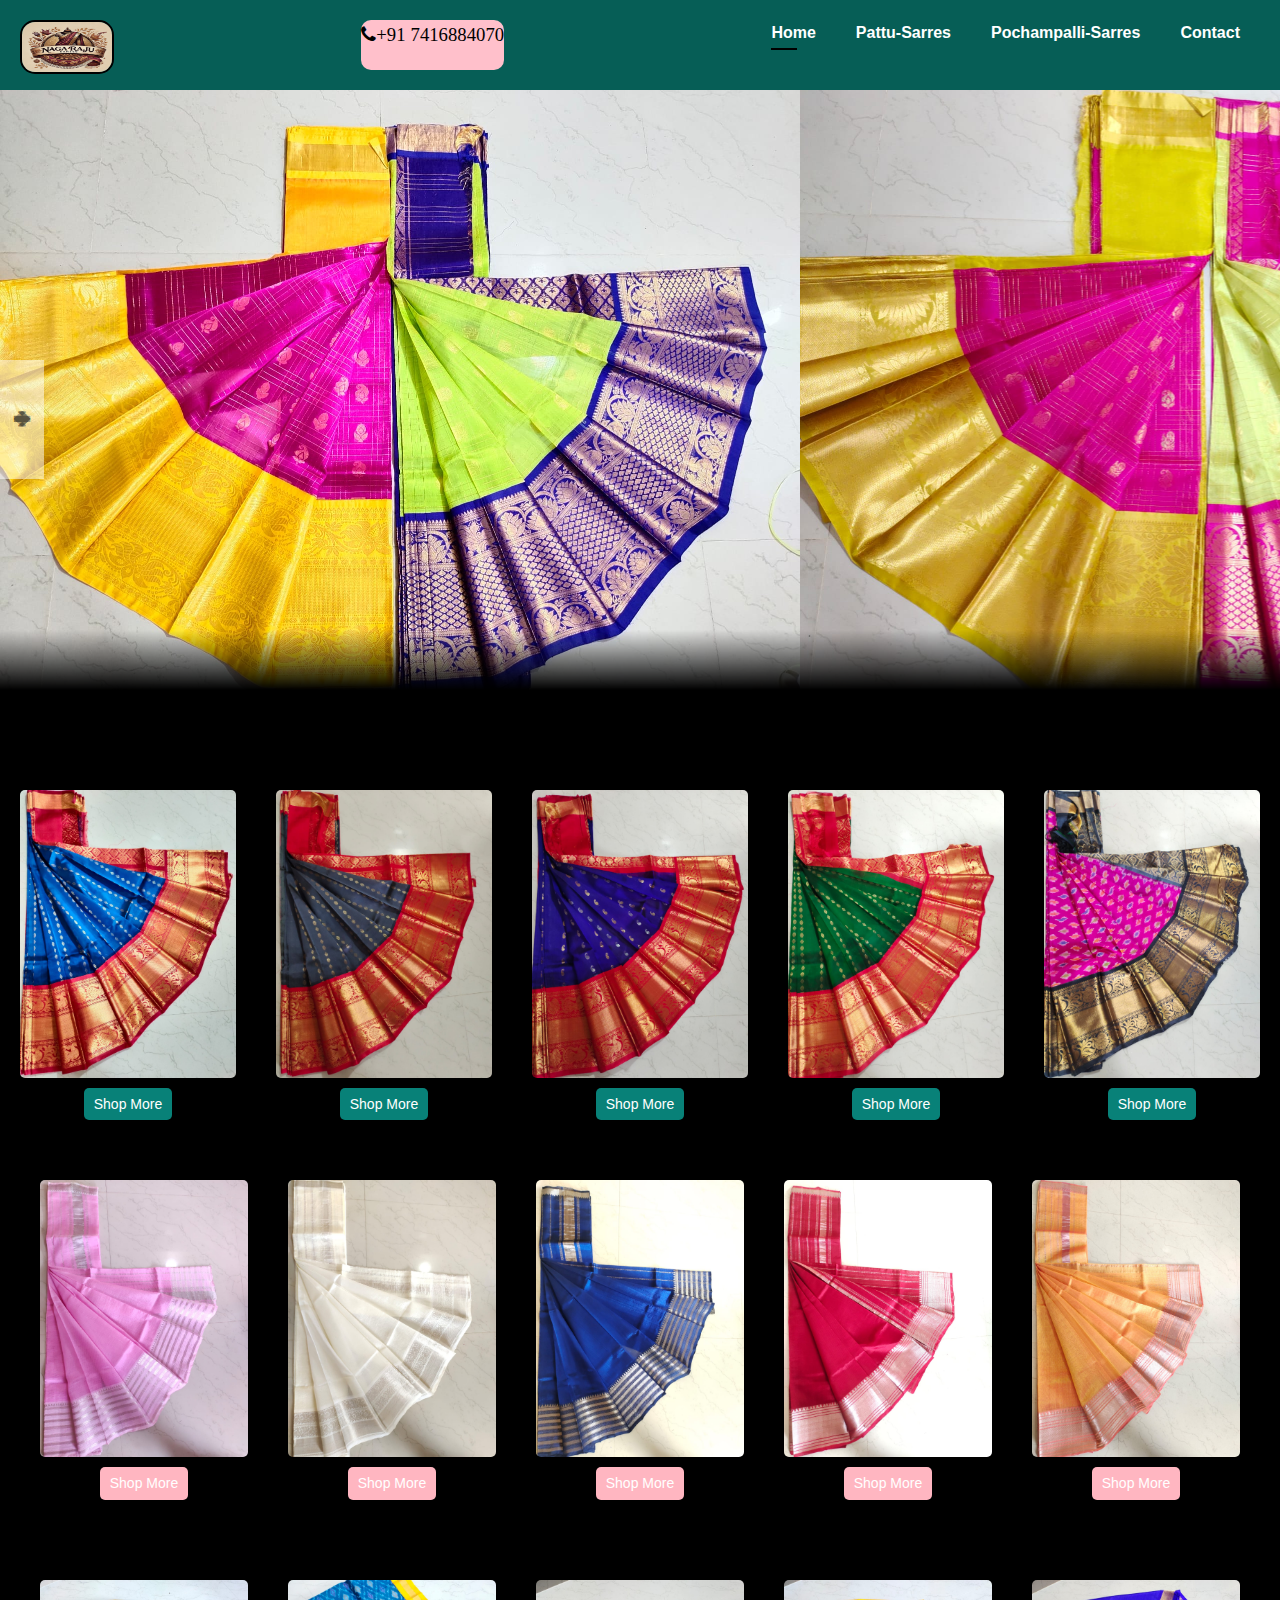
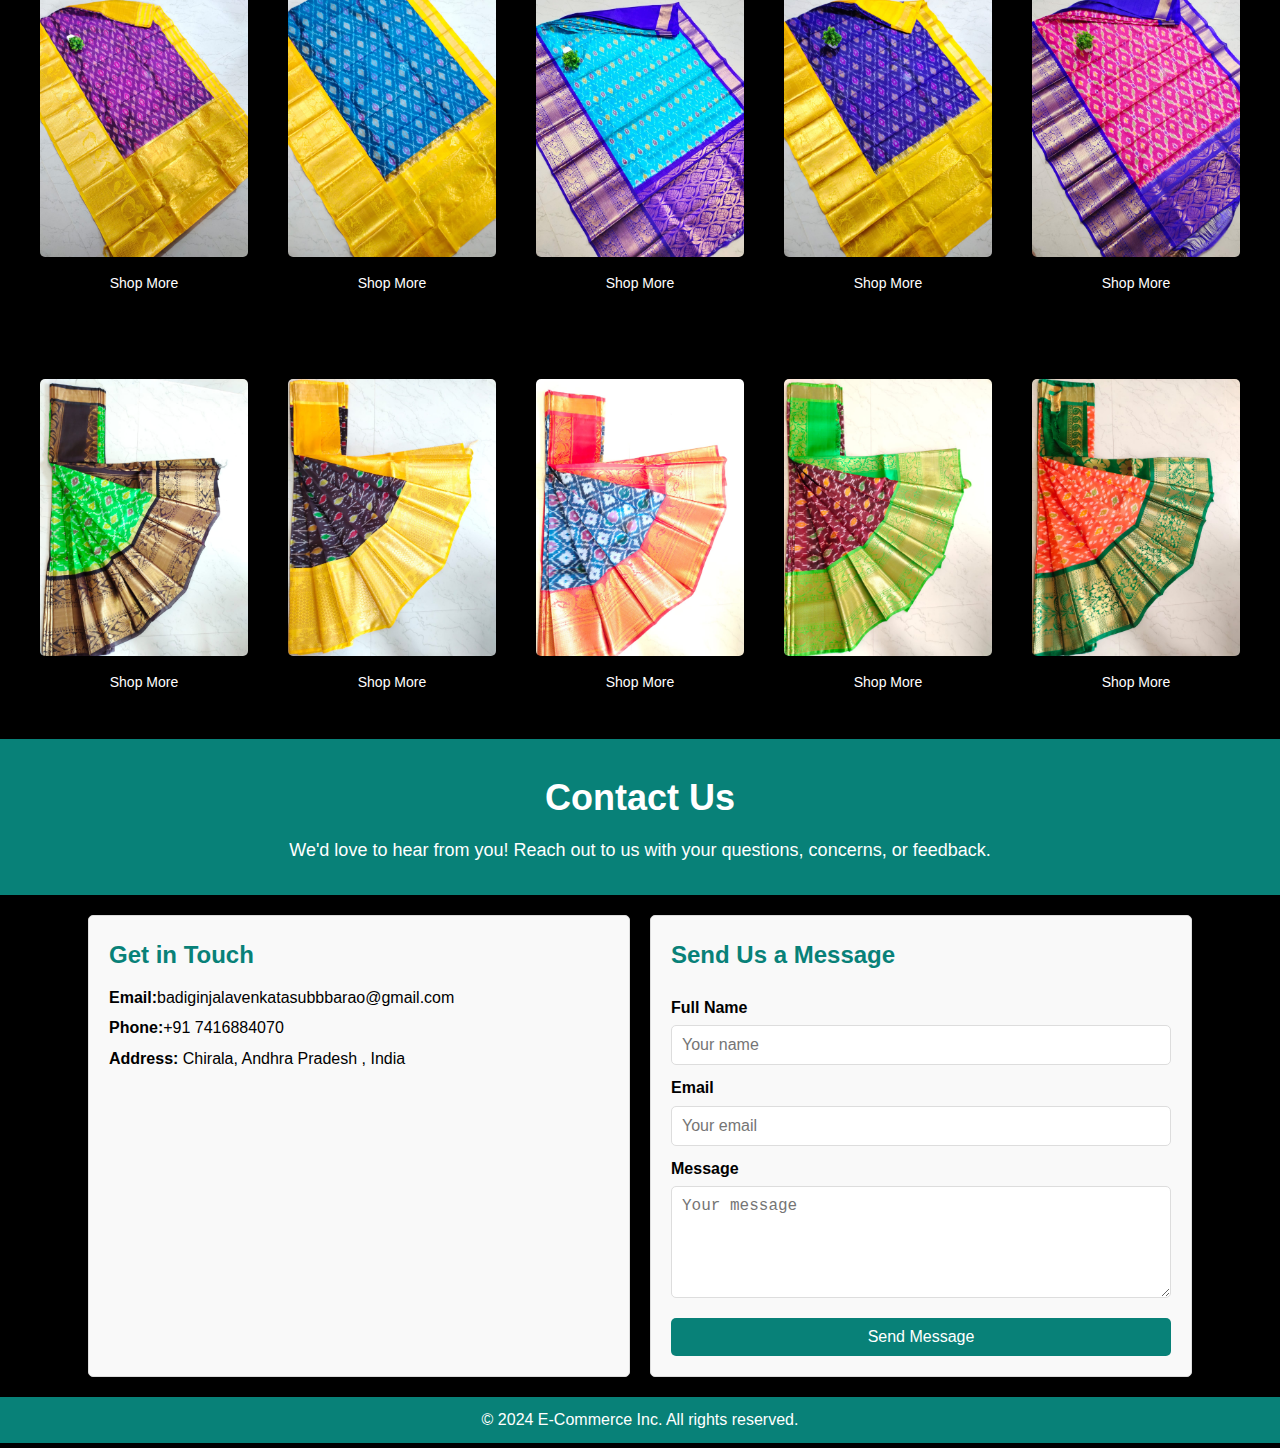
==== commit ef63a789: "Update index.html" ====
--- a/index.html
+++ b/index.html
@@ -9,9 +9,9 @@
 </head>
 <body>
     <section id="header">
-        <a href="/"> <img src="Img/logo1.webp" alt=""></a>
+        <a href="index.html"> <img src="Img/logo1.webp" alt=""></a>
         <h3 style="margin: 20px; color: black; font-weight: 1000px; border-radius: 10px; background-color:pink;"><i class="fa fa-phone">+91 7416884070</i> </h3>
-        <div>
+        <div id="h">
           <ul id="navbar">
              <li><a class="active"  href="index.html">Home</a></li>
              <li><a href="pattu-sarees.html" >Pattu-Sarres</a></li>
@@ -82,7 +82,7 @@
     <div class="box-col1">
         <h1></h1>
         <img src="Img/sarre12.jpg" alt="">
-        <a href="index.html">Shop More</a>
+        <a href="pochampali-sarees.html">Shop More</a>
     </div>
 </div>
 
@@ -90,7 +90,7 @@
     <div class="box-col1">
         <h1></h1>
         <img src="Img/sarre13.jpg" alt="">
-        <a href="index.html">Shop More</a>
+        <a href="pochampali-sarees.html">Shop More</a>
     </div>
 </div>
 
@@ -98,7 +98,7 @@
     <div class="box-col1">
         <h1></h1>
         <img src="Img/sarre14.jpg" alt="">
-        <a href="index.html">Shop More</a>
+        <a href="pochampali-sarees.html">Shop More</a>
     </div>
 </div>
 
@@ -106,7 +106,7 @@
     <div class="box-col1">
         <h1></h1>
         <img src="Img/sarre15.jpg" alt="">
-        <a href="index.html">Shop More</a>
+        <a href="pattu-sarees.html">Shop More</a>
     </div>
 </div>
 
@@ -114,7 +114,7 @@
     <div class="box-col1">
         <h1></h1>
         <img src="Img/sarre16.jpg" alt="">
-        <a href="index.html">Shop More</a>
+        <a href="pattu-sarees.html">Shop More</a>
     </div>
 </div>
 
--- a/app.css
+++ b/app.css
@@ -1,425 +1,436 @@
-*{
-    margin: 0;
-    padding: 0;
-}
-
-#header{
-  width: 100%;
-  height: 90px;
-  background-color: #065e56;
-  text-align: center;
-  display: flex;
-  justify-content: space-between;
-  position: sticky;
-  z-index: 999;
-  top: 0;
-  left: 0;
-}
-
-#header img{
-    width: 90px;
-    height: 50px;
-    border: 2px solid black;
-    border-radius: 15px;
-    margin: 20px;
-}
-#navbar{
-    display: flex;
-    align-items: center;
-    justify-content: center;
-    margin: 20px;
-}
-#navbar li{
-    list-style: none;
-    padding: 0 20px;
-    position: relative;
-}
-#navbar li a{
-    text-decoration: none;
-    font-size: 16px;
-    font-weight: 600;
-    color:white;
-}
-#navbar li a:hover{
-    color: pink;
-}
-#navbar li a:hover,
-#navbar li a::after{
-    color: pink;
-}
-
-#navbar li a.active::after,
-#navbar li a:hover::after{
-    content: "";
-    width: 30%;
-    height: 2px;
-    background-color: black;
-    position: absolute;
-    bottom:-4px ;
-    left: 20px;
-}
-
-.header-slider ul{
-    display: flex;
-    overflow-y:hidden ;
-}
- 
-.header-img{
-    max-width: 100%;
-    height: 600px;
-    mask-image: linear-gradient(to bottom, #000000 90%, transparent 100%);
-}
-.header-slider a{
-    position: absolute;
-    top: 40%;
-    z-index: 1;
-    padding: 5vh 1vw;
-    background:#ffffff4f;
-    color: #0000007b;
-    text-decoration: none;
-    font-weight: 600;
-    font-size: 18px;
-    cursor:pointer;
-}
-
-.header-box {
-    display: flex; 
-    flex-wrap: wrap; 
-    justify-content: center;
-    align-items: flex-start; 
-    gap: 20px; 
-    padding: 20px;  
-}
-
-.box-col {
-    text-align: center;
-    max-width: 1500px;
-}
-
-.box-col img {
-    display: flex;
-    height: auto;
-    width: 100%;
-    border-radius: 5px; 
-    box-shadow: 0 4px 6px rgba(0, 0, 0, 0.1); 
-}
-
-.box-col a {
-    display: inline-block; 
-    margin-top: 10px; 
-    text-decoration: none;
-    color:white; 
-    font-size: 14px; 
-    background-color: #088178; 
-    padding: 5px 10px; 
-    border-radius: 5px; 
-    transition: background-color 0.3s;
-}
-
-.box-col a:hover {
-    background-color: #ddd;
-}
-#im{
-    display: flex;
-}
-
-
-
-
-
-
-.min2 {
-    padding: 20px; 
-    display: flex;
-}
-.header-box1 {
-    display: flex; 
-    flex-wrap: wrap; 
-    justify-content: center;
-    align-items: flex-start; 
-    gap: 20px; 
-    padding: 20px;  
-}
-
-.box-col1 {
-    text-align: center;
-    max-width: 1500px;
-}
-
-.box-col1 img {
-    display: flex;
-    height: auto;
-    width: 100%;
-    border-radius: 5px; 
-    box-shadow: 0 4px 6px rgba(0, 0, 0, 0.1); 
-}
-
-.box-col1 a {
-    display: inline-block; 
-    margin-top: 10px; 
-    text-decoration: none;
-    color:white; 
-    font-size: 14px; 
-    background-color: lightpink; 
-    padding: 5px 10px; 
-    border-radius: 5px; 
-    transition: background-color 0.3s;
-}
-
-.box-col1 a:hover {
-    background-color: #ddd;
-}
-
-
-
-
-
-
-
-.part3 {
-    padding: 20px; 
-    display: flex;
-}
-.header-box2 {
-    display: flex; 
-    flex-wrap: wrap; 
-    justify-content: center;
-    align-items: flex-start; 
-    gap: 20px; 
-    padding: 20px;  
-}
-
-.box-col2 {
-    text-align: center;
-    max-width: 1500px;
-}
-
-.box-col2 img {
-    display: flex;
-    height: auto;
-    width: 100%;
-    border-radius: 5px; 
-    box-shadow: 0 4px 6px rgba(0, 0, 0, 0.1); 
-}
-
-.box-col2 a {
-    display: inline-block; 
-    margin-top: 10px; 
-    text-decoration: none;
-    color: white; 
-    font-size: 14px; 
-    background-color:black;
-    padding: 5px 10px; 
-    border-radius: 5px; 
-    transition: background-color 0.3s;
-}
-
-.box-col2 a:hover {
-    background-color: #ddd;
-}
-
-
-
-
-
-
-
-
-
-
-.content{
-    width: 100%;
-    height: 90px;
-    background-color:rgb(0, 0, 0);
-    text-align: center;
-    display: flex;
-    color: white;
-    justify-content: space-between;
-}
-.content h1{
-    margin: 30px;
-}
-.content p{
-    display: flex;
-    margin: 30px;
-}
-
-
-
-
-
-
-
-@media screen and (max-width: 768px) {
-    .box-col img, .box-col1 img, .box-col2 img {
-        width: auto; /* Maintain natural width */
-        height: auto; /* Maintain natural height */
-        max-width: 100%; /* Ensure images do not overflow container */
-    }
-
-    .box-col, .box-col1, .box-col2 {
-        width: 90%; /* Ensure containers don't shrink */
-        max-width: none; /* Allow larger sizes */
-    }
-
-    .header-box, .header-box1, .header-box2 {
-        padding: 10px;
-        justify-content: center; /* Center-align images */
-    }
-}
-
-/* Small Devices (max-width: 480px) */
-@media screen and (max-width: 480px) {
-    .box-col img, .box-col1 img, .box-col2 img {
-        width: auto; /* Maintain original width */
-        height: auto; /* Maintain original height */
-        max-width: 100%; /* Avoid container overflow */
-    }
-
-    .box-col, .box-col1, .box-col2 {
-        width: 95%; /* Fill most of the screen while centering */
-    }
-
-    .header-box, .header-box1, .header-box2 {
-        padding: 5px; /* Reduce padding for small screens */
-    }
-}
-
-
-@media screen and (max-width: 1024px) {
-    .box-col img, .box-col1 img, .box-col2 img {
-        max-width: 100%; 
-        height: auto; 
-    }
-
-    .box-col, .box-col1, .box-col2 {
-        width: 48%; /* Two-column layout */
-    }
-
-    .header-box, .header-box1, .header-box2 {
-        justify-content: space-around; /* Spread images evenly */
-    }
-}
-
-
-
-
-
-
-
-
-
-
-
-
-
-
-
-
-
-
-
-/* Global Styles */
-body {
-    font-family: Arial, sans-serif;
-    margin: 0;
-    padding: 0;
-    line-height: 1.6;
-}
-
-/* Header Section */
-.contact-header {
-    background-color: #088178;
-    color: white;
-    text-align: center;
-    padding: 30px 20px;
-}
-
-.contact-header h1 {
-    margin: 0;
-    font-size: 36px;
-}
-
-.contact-header p {
-    margin: 10px 0 0;
-    font-size: 18px;
-}
-
-/* Contact Section */
-.contact-container {
-    display: flex;
-    flex-wrap: wrap;
-    gap: 20px;
-    padding: 20px;
-    justify-content: center;
-}
-
-.contact-info,
-.contact-form {
-    flex: 1;
-    min-width: 300px;
-    max-width: 500px;
-    padding: 20px;
-    border: 1px solid #ddd;
-    border-radius: 5px;
-    background-color: #f9f9f9;
-}
-
-/* Contact Info */
-.contact-info h2 {
-    color: #088178;
-    margin-bottom: 10px;
-}
-
-.contact-info p {
-    margin: 5px 0;
-}
-
-/* Contact Form */
-.contact-form h2 {
-    color: #088178;
-    margin-bottom: 10px;
-}
-
-.contact-form form {
-    display: flex;
-    flex-direction: column;
-}
-
-.contact-form label {
-    margin: 10px 0 5px;
-    font-weight: bold;
-}
-
-.contact-form input,
-.contact-form textarea {
-    padding: 10px;
-    border: 1px solid #ddd;
-    border-radius: 5px;
-    font-size: 16px;
-}
-
-.contact-form button {
-    margin-top: 20px;
-    padding: 10px 20px;
-    border: none;
-    border-radius: 5px;
-    background-color: #088178;
-    color: white;
-    font-size: 16px;
-    cursor: pointer;
-    transition: background-color 0.3s ease;
-}
-
-.contact-form button:hover {
-    background-color: #065e56;
-}
-
-/* Footer */
-.contact-footer {
-    text-align: center;
-    padding: 10px 0;
-    background-color: #088178;
-    color: white;
-}
-
+*{
+    margin: 0;
+    padding: 0;
+}
+
+#header{
+  width: 100%;
+  height: 90px;
+  background-color: #065e56;
+  text-align: center;
+  display: flex;
+  justify-content: space-between;
+  position: sticky;
+  z-index: 999;
+  top: 0;
+  left: 0;
+}
+
+#header img{
+    width: 90px;
+    height: 50px;
+    border: 2px solid black;
+    border-radius: 15px;
+    margin: 20px;
+}
+#navbar{
+    display: flex;
+    align-items: center;
+    justify-content: center;
+    margin: 20px;
+}
+#navbar li{
+    list-style: none;
+    padding: 0 20px;
+    position: relative;
+}
+#navbar li a{
+    text-decoration: none;
+    font-size: 16px;
+    font-weight: 600;
+    color:white;
+}
+#navbar li a:hover{
+    color: pink;
+}
+#navbar li a:hover,
+#navbar li a::after{
+    color: pink;
+}
+
+#navbar li a.active::after,
+#navbar li a:hover::after{
+    content: "";
+    width: 30%;
+    height: 2px;
+    background-color: black;
+    position: absolute;
+    bottom:-4px ;
+    left: 20px;
+}
+
+.header-slider ul{
+    display: flex;
+    overflow-y:hidden ;
+}
+ 
+.header-img{
+    max-width: 100%;
+    height: 600px;
+    mask-image: linear-gradient(to bottom, #000000 90%, transparent 100%);
+}
+.header-slider a{
+    position: absolute;
+    top: 40%;
+    z-index: 1;
+    padding: 5vh 1vw;
+    background:#ffffff4f;
+    color: #0000007b;
+    text-decoration: none;
+    font-weight: 600;
+    font-size: 18px;
+    cursor:pointer;
+}
+
+.header-box {
+    display: flex; 
+    flex-wrap: wrap; 
+    justify-content: center;
+    align-items: flex-start; 
+    gap: 20px; 
+    padding: 20px;  
+}
+
+.box-col {
+    text-align: center;
+    max-width: 1500px;
+}
+
+.box-col img {
+    display: flex;
+    height: auto;
+    width: 100%;
+    border-radius: 5px; 
+    box-shadow: 0 4px 6px rgba(0, 0, 0, 0.1); 
+}
+
+.box-col a {
+    display: inline-block; 
+    margin-top: 10px; 
+    text-decoration: none;
+    color:white; 
+    font-size: 14px; 
+    background-color: #088178; 
+    padding: 5px 10px; 
+    border-radius: 5px; 
+    transition: background-color 0.3s;
+}
+
+.box-col a:hover {
+    background-color: #ddd;
+}
+#im{
+    display: flex;
+}
+
+
+
+
+
+
+.min2 {
+    padding: 20px; 
+    display: flex;
+}
+.header-box1 {
+    display: flex; 
+    flex-wrap: wrap; 
+    justify-content: center;
+    align-items: flex-start; 
+    gap: 20px; 
+    padding: 20px;  
+}
+
+.box-col1 {
+    text-align: center;
+    max-width: 1500px;
+}
+
+.box-col1 img {
+    display: flex;
+    height: auto;
+    width: 100%;
+    border-radius: 5px; 
+    box-shadow: 0 4px 6px rgba(0, 0, 0, 0.1); 
+}
+
+.box-col1 a {
+    display: inline-block; 
+    margin-top: 10px; 
+    text-decoration: none;
+    color:white; 
+    font-size: 14px; 
+    background-color: lightpink; 
+    padding: 5px 10px; 
+    border-radius: 5px; 
+    transition: background-color 0.3s;
+}
+
+.box-col1 a:hover {
+    background-color: #ddd;
+}
+
+
+
+
+
+
+
+.part3 {
+    padding: 20px; 
+    display: flex;
+}
+.header-box2 {
+    display: flex; 
+    flex-wrap: wrap; 
+    justify-content: center;
+    align-items: flex-start; 
+    gap: 20px; 
+    padding: 20px;  
+}
+
+.box-col2 {
+    text-align: center;
+    max-width: 1500px;
+}
+
+.box-col2 img {
+    display: flex;
+    height: auto;
+    width: 100%;
+    border-radius: 5px; 
+    box-shadow: 0 4px 6px rgba(0, 0, 0, 0.1); 
+}
+
+.box-col2 a {
+    display: inline-block; 
+    margin-top: 10px; 
+    text-decoration: none;
+    color: white; 
+    font-size: 14px; 
+    background-color:black;
+    padding: 5px 10px; 
+    border-radius: 5px; 
+    transition: background-color 0.3s;
+}
+
+.box-col2 a:hover {
+    background-color: #ddd;
+}
+
+
+
+
+
+
+
+
+
+
+.content{
+    width: 100%;
+    height: 90px;
+    background-color:rgb(0, 0, 0);
+    text-align: center;
+    display: flex;
+    color: white;
+    justify-content: space-between;
+}
+.content h1{
+    margin: 30px;
+}
+.content p{
+    display: flex;
+    margin: 30px;
+}
+
+
+
+
+
+
+
+@media screen and (max-width: 768px) {
+    .box-col img, .box-col1 img, .box-col2 img {
+        width: auto; /* Maintain natural width */
+        height: auto; /* Maintain natural height */
+        max-width: 100%; /* Ensure images do not overflow container */
+    }
+
+    .box-col, .box-col1, .box-col2 {
+        width: 90%; /* Ensure containers don't shrink */
+        max-width: none; /* Allow larger sizes */
+    }
+
+    .header-box, .header-box1, .header-box2 {
+        padding: 10px;
+        justify-content: center; /* Center-align images */
+    }
+}
+
+/* Small Devices (max-width: 480px) */
+@media screen and (max-width: 480px) {
+    .box-col img, .box-col1 img, .box-col2 img {
+        width: auto; /* Maintain original width */
+        height: auto; /* Maintain original height */
+        max-width: 100%; /* Avoid container overflow */
+    }
+
+    .box-col, .box-col1, .box-col2 {
+        width: 95%; /* Fill most of the screen while centering */
+    }
+
+    .header-box, .header-box1, .header-box2 {
+        padding: 5px; /* Reduce padding for small screens */
+    }
+}
+
+
+@media screen and (max-width: 1024px) {
+    .box-col img, .box-col1 img, .box-col2 img {
+        max-width: 100%; 
+        height: auto; 
+    }
+
+    .box-col, .box-col1, .box-col2 {
+        width: 48%; /* Two-column layout */
+    }
+
+    .header-box, .header-box1, .header-box2 {
+        justify-content: space-around; /* Spread images evenly */
+    }
+}
+
+
+
+@media screen and (min-width: 0px) {
+    body {
+      background-color:black;
+    }
+  }
+
+  @media screen and (min-width: 0px) {
+    #h {
+      background-color:#065e56;
+    }
+  }
+
+
+
+
+
+
+
+
+
+
+
+
+
+
+
+
+/* Global Styles */
+body {
+    font-family: Arial, sans-serif;
+    margin: 0;
+    padding: 0;
+    line-height: 1.6;
+}
+
+/* Header Section */
+.contact-header {
+    background-color: #088178;
+    color: white;
+    text-align: center;
+    padding: 30px 20px;
+}
+
+.contact-header h1 {
+    margin: 0;
+    font-size: 36px;
+}
+
+.contact-header p {
+    margin: 10px 0 0;
+    font-size: 18px;
+}
+
+/* Contact Section */
+.contact-container {
+    display: flex;
+    flex-wrap: wrap;
+    gap: 20px;
+    padding: 20px;
+    justify-content: center;
+}
+
+.contact-info,
+.contact-form {
+    flex: 1;
+    min-width: 300px;
+    max-width: 500px;
+    padding: 20px;
+    border: 1px solid #ddd;
+    border-radius: 5px;
+    background-color: #f9f9f9;
+}
+
+/* Contact Info */
+.contact-info h2 {
+    color: #088178;
+    margin-bottom: 10px;
+}
+
+.contact-info p {
+    margin: 5px 0;
+}
+
+/* Contact Form */
+.contact-form h2 {
+    color: #088178;
+    margin-bottom: 10px;
+}
+
+.contact-form form {
+    display: flex;
+    flex-direction: column;
+}
+
+.contact-form label {
+    margin: 10px 0 5px;
+    font-weight: bold;
+}
+
+.contact-form input,
+.contact-form textarea {
+    padding: 10px;
+    border: 1px solid #ddd;
+    border-radius: 5px;
+    font-size: 16px;
+}
+
+.contact-form button {
+    margin-top: 20px;
+    padding: 10px 20px;
+    border: none;
+    border-radius: 5px;
+    background-color: #088178;
+    color: white;
+    font-size: 16px;
+    cursor: pointer;
+    transition: background-color 0.3s ease;
+}
+
+.contact-form button:hover {
+    background-color: #065e56;
+}
+
+/* Footer */
+.contact-footer {
+    text-align: center;
+    padding: 10px 0;
+    background-color: #088178;
+    color: white;
+}
+
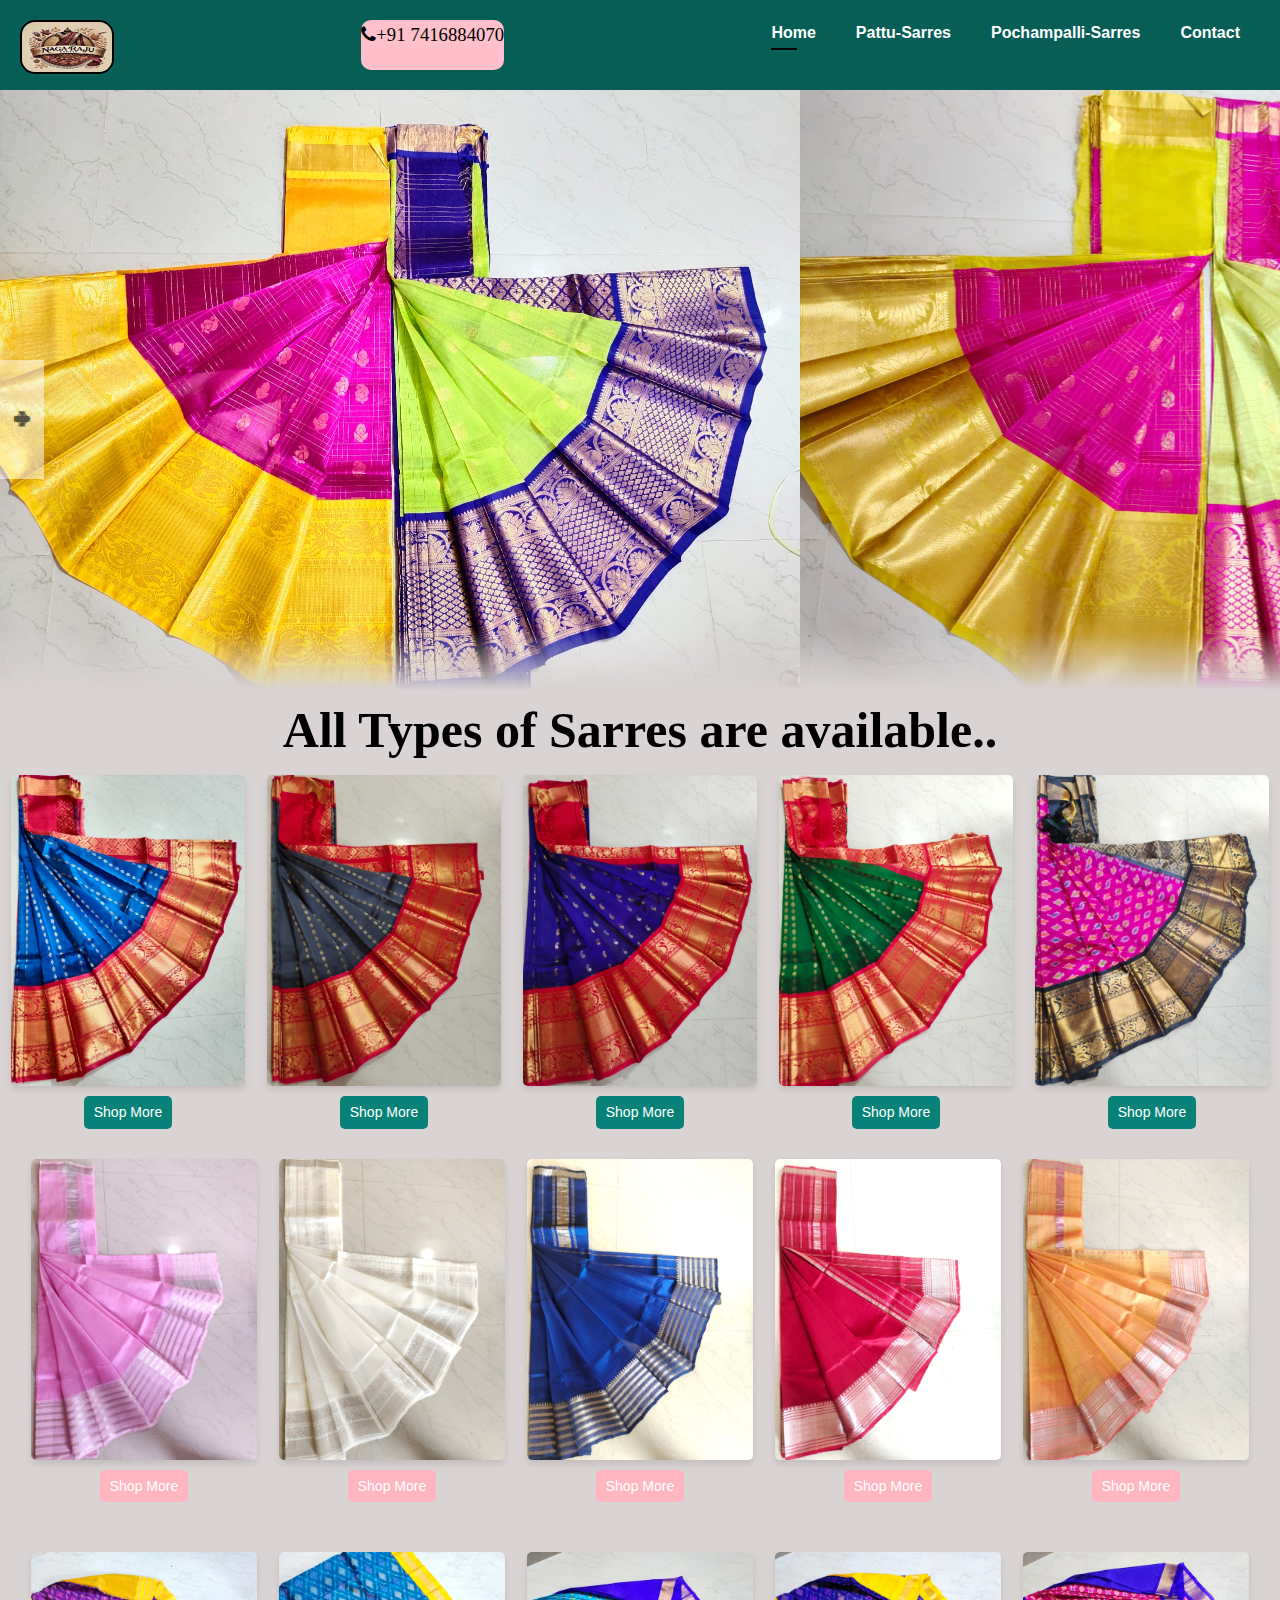
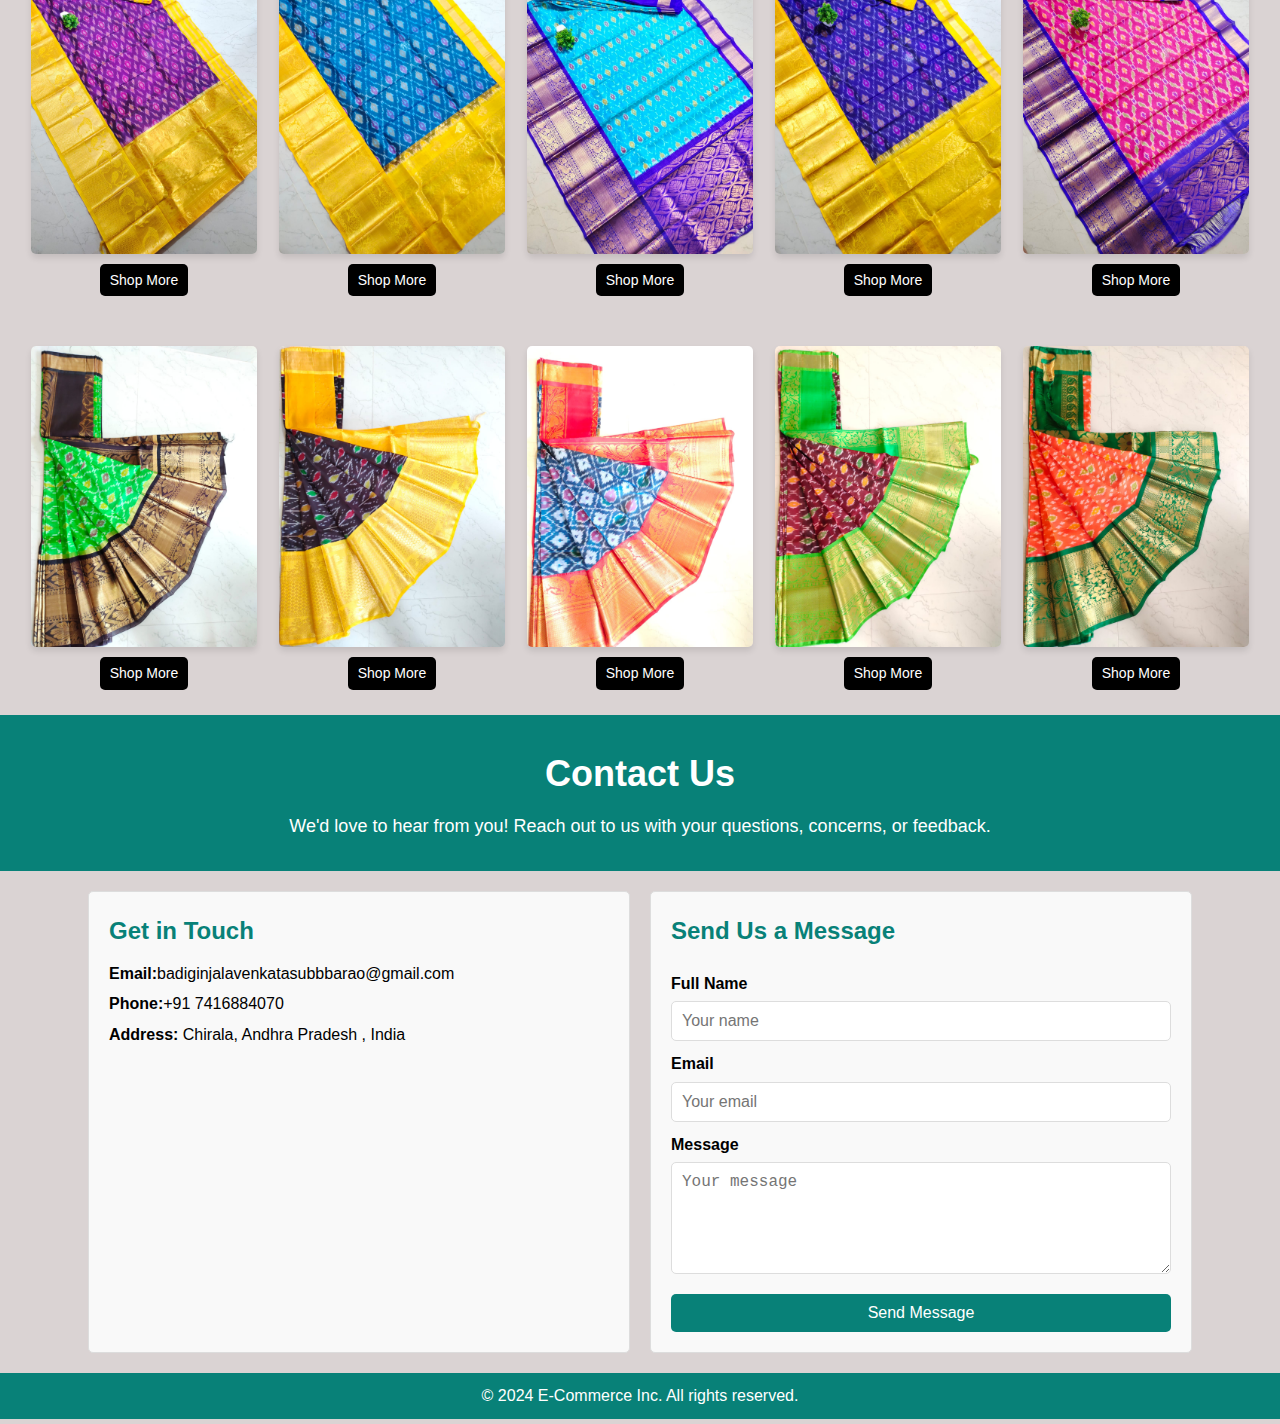
==== commit 37633b9f: "Update index.html" ====
--- a/index.html
+++ b/index.html
@@ -221,7 +221,11 @@
     <!-- Contact Form -->
     <div class="contact-form">
         <h2>Send Us a Message</h2>
-        <form action="submit-form.php" method="POST">
+        <form action="https://api.web3forms.com/submit" method="POST">
+
+            <!-- Replace with your Access Key -->
+            <input type="hidden" name="access_key" value="1e17fdcb-e91e-4415-aa3d-cef0eb2809ef">
+        
             <label for="name">Full Name</label>
             <input type="text" id="name" name="name" placeholder="Your name" required>
 
--- a/app.css
+++ b/app.css
@@ -250,15 +250,15 @@
 
 
 
-@media screen and (max-width: 768px) {
+@media screen and (max-width: 10000px) {
     .box-col img, .box-col1 img, .box-col2 img {
-        width: auto; /* Maintain natural width */
+        width: 100%; /* Maintain natural width */
         height: auto; /* Maintain natural height */
         max-width: 100%; /* Ensure images do not overflow container */
     }
 
     .box-col, .box-col1, .box-col2 {
-        width: 90%; /* Ensure containers don't shrink */
+        width: 100%; /* Ensure containers don't shrink */
         max-width: none; /* Allow larger sizes */
     }
 
@@ -268,10 +268,10 @@
     }
 }
 
-/* Small Devices (max-width: 480px) */
-@media screen and (max-width: 480px) {
+/* Small Devices (max-with: 480px) */
+@media screen and (max-width: 4800px) {
     .box-col img, .box-col1 img, .box-col2 img {
-        width: auto; /* Maintain original width */
+        width: 100%; /* Maintain original width */
         height: auto; /* Maintain original height */
         max-width: 100%; /* Avoid container overflow */
     }
@@ -305,7 +305,7 @@
 
 @media screen and (min-width: 0px) {
     body {
-      background-color:black;
+      background-color:rgb(218, 211, 211);
     }
   }
 
